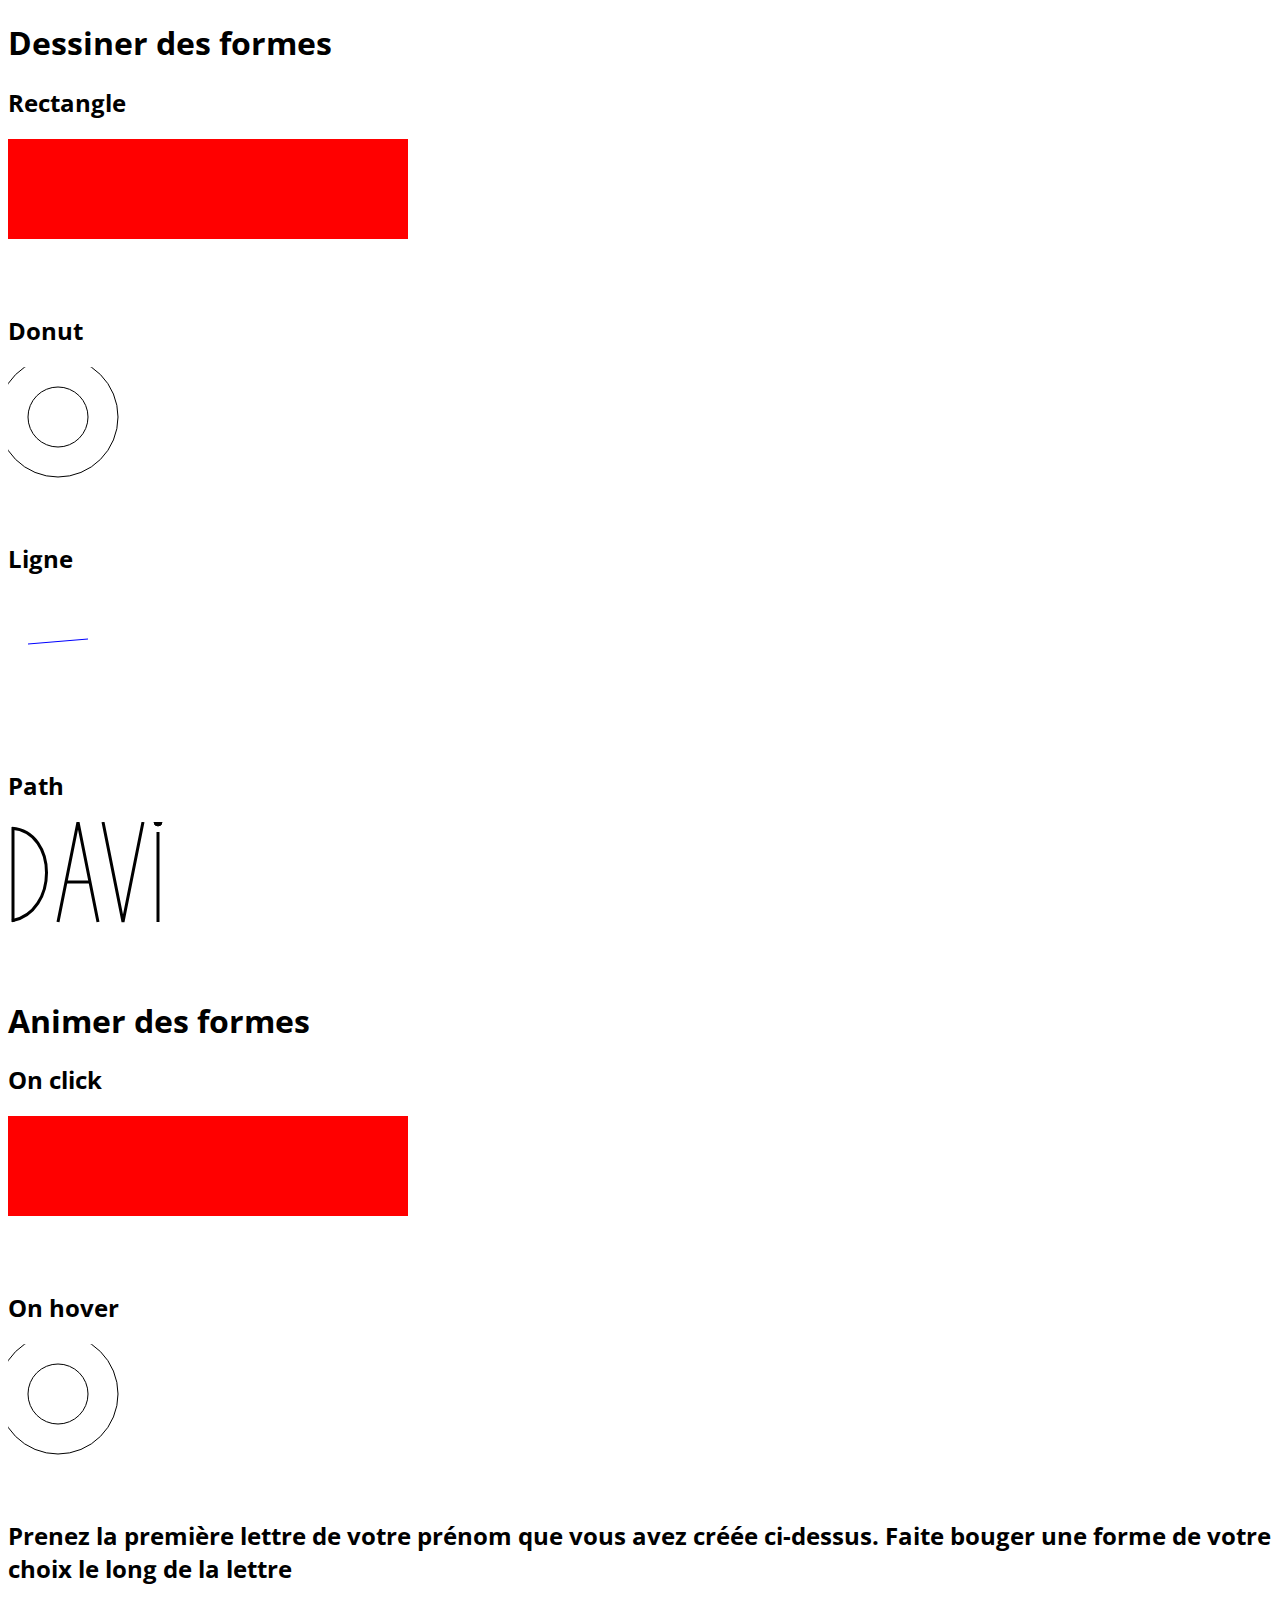
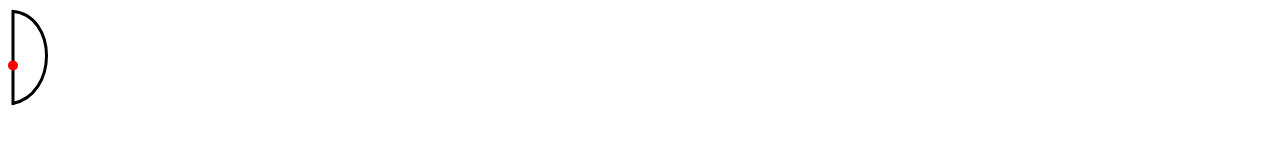
==== 01-SVG/index.html @ 2fca1ffd "exo 1 done" ====
<!DOCTYPE html>
<html lang="en" dir="ltr">
  <head>
    <meta charset="utf-8">
    <link rel="preconnect" href="https://fonts.googleapis.com">
    <link rel="preconnect" href="https://fonts.gstatic.com" crossorigin>
    <link href="https://fonts.googleapis.com/css?family=Open+Sans" rel="stylesheet">
    <link href="css/style.css" rel="stylesheet">
    <script src="js/script.js" async></script>

    <title>1-SVG</title>
  </head>
  <body>

    <h1>Dessiner des formes</h1>
    <h2>Rectangle</h2>
    <!-- <svg width ="100" heigth="200"></svg> -->
      <svg width ="700" height="150" >
        <rect x="0" y="0" width="400" height="100" fill="red"></rect>
      </svg>
      
    

    <h2>Donut</h2>
    <svg width ="700" height="150">
      <circle cx="50" cy="50" r="60" fill="none" stroke="black"></circle>
      <circle cx="50" cy="50" r="30" fill="none" stroke="black"></circle> 
    </svg>

    <h2>Ligne</h2>
    <svg width ="700" height="150">
      <line x1="80" y1="45" x2="20" y2="50" stroke="blue"></line>
    </svg>

    <h2>Path</h2>
    <svg width ="700" height="150">
      <path d="M 5 100 V 5" fill="none" stroke="black" stroke-width="3"></path>
      <path d="M 4 98.8 C 50 90 50 10 4 6.3" fill="none" stroke="black" stroke-width="3"></path>
      <path d="M 50 100 L 70 0 L 90 100" fill="none" stroke="black" stroke-width="3"></path>
      <path d="M 58 60 H 82" fill="none" stroke="black" stroke-width="3"></path>
      <path d="M 95 0 L 115 100 L 135 0" fill="none" stroke="black" stroke-width="3"></path>
      <path d="M 150 10 V 100" fill="none" stroke="black" stroke-width="3"></path>
      <circle cx="150" cy="0" r="4" fill="black" stroke="black"></circle>
    </svg>


    <h1>Animer des formes</h1>

    <h2>On click</h2>

    <svg width ="700" height="150" >
      <rect x="0" y="0" width="400" height="100" fill="red" id="changeColor"></rect>
    </svg>

    <h2>On hover</h2>

    <svg width ="700" height="150">
      <circle cx="50" cy="50" r="60" fill="none" stroke="black" id="changeSize"></circle>
      <circle cx="50" cy="50" r="30" fill="none" stroke="black"></circle> 
    </svg>

    <h2>Prenez la première lettre de votre prénom que vous avez créée ci-dessus. Faite bouger une forme de votre choix le long de la lettre</h2>
    <svg width ="700" height="150">
      <!-- <path d="M 5 100 V 5" fill="none" stroke="black" stroke-width="3" id="theMotionPath"></path>
      <path d="M 4 98.8 C 50 90 50 10 4 6.3" fill="none" stroke="black" stroke-width="3"></path> -->

      <!-- <path d="M 5 100 V 5 M 4 98.8 C 50 90 50 10 4 6.3" fill="none" stroke="black" stroke-width="3" id="theMotionPath"></path> -->
      <path d="M 5 5 V 100 M 4 98.8 C 50 90 50 10 4 6.3" fill="none" stroke="black" stroke-width="3" id="theMotionPath"></path>
      

       <!-- Cercle rouge qui sera déplacé le long du chemin. -->
       <circle cx="" cy="" r="5" fill="red" id="color"> 
        <!--Définit l'animation -->
        <animateMotion dur="3s" repeatCount="indefinite">
          <mpath xlink:href="#theMotionPath"/>
        </animateMotion>
      </circle>


    </svg>


  </body>
</html>
---- 01-SVG/css/style.css ----
body {
      font-family: 'Open Sans', sans-serif;
}
.highlight {
      color: green;
    }
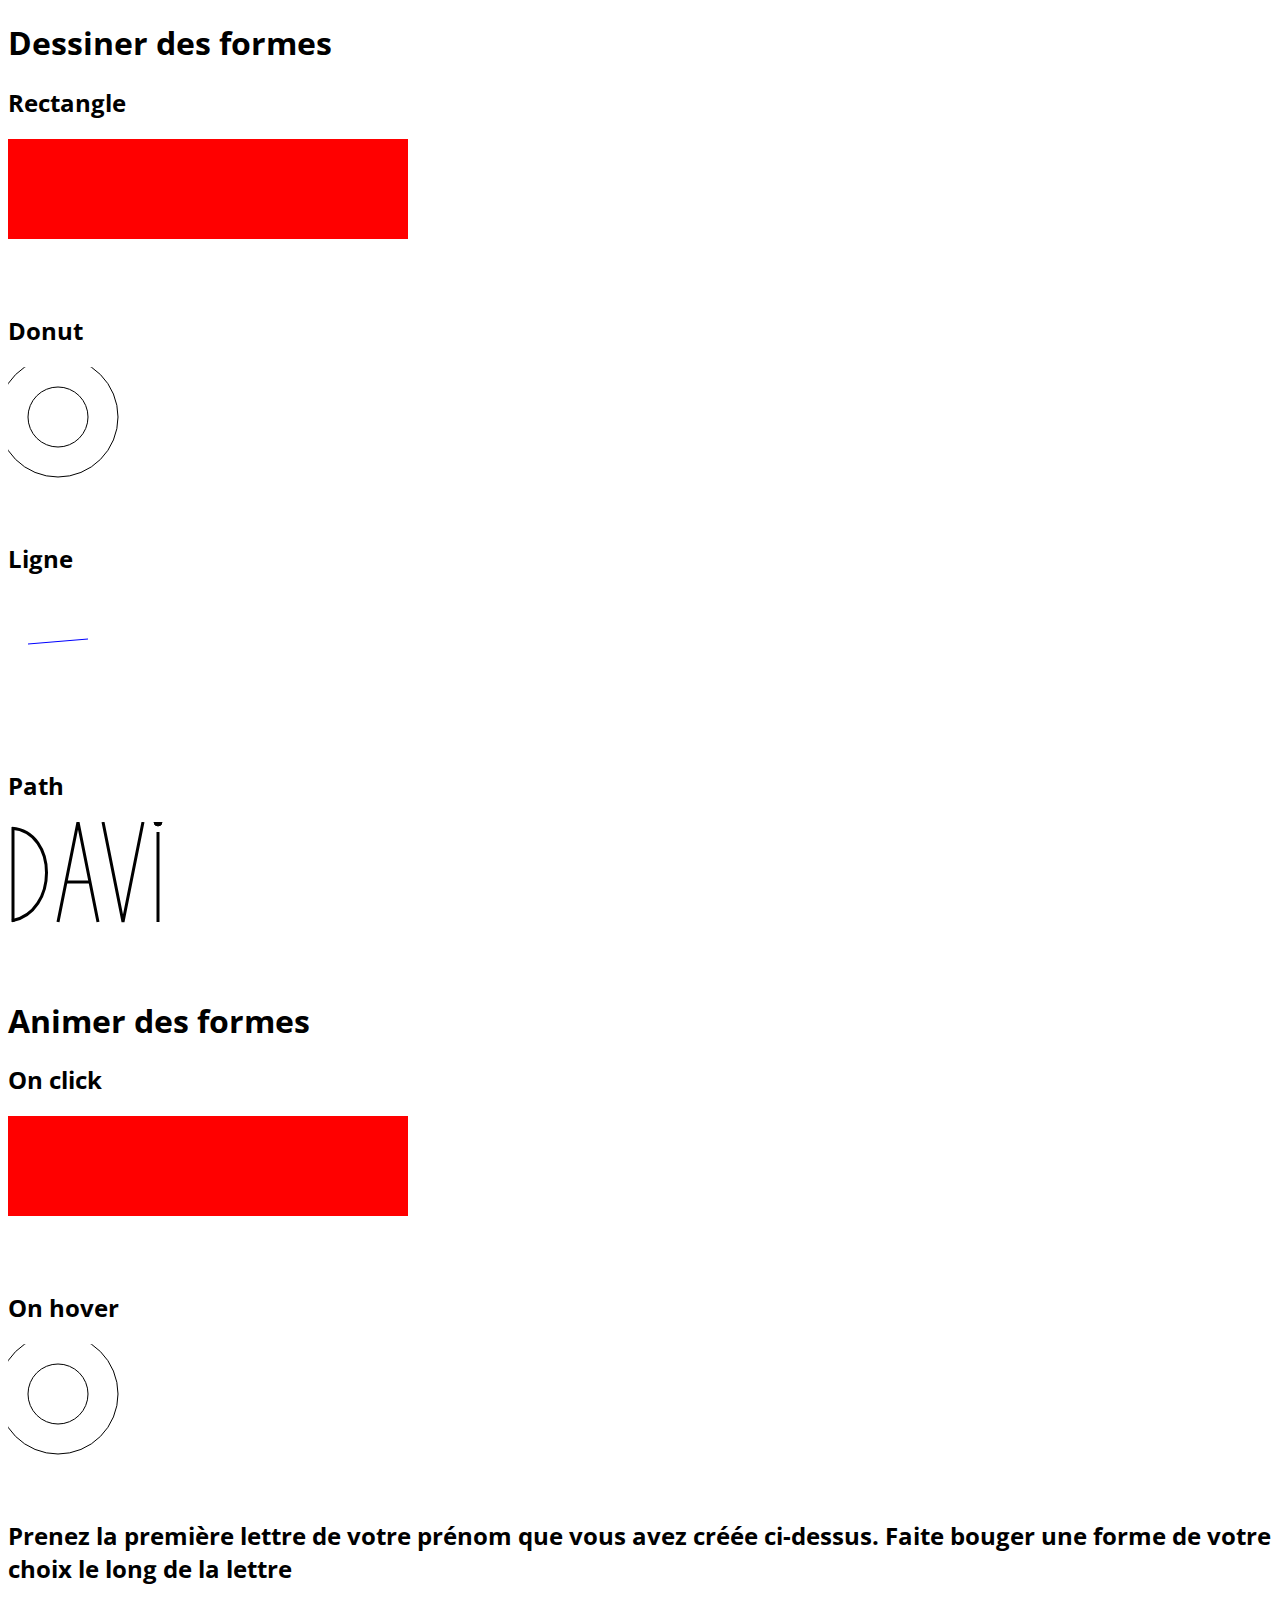
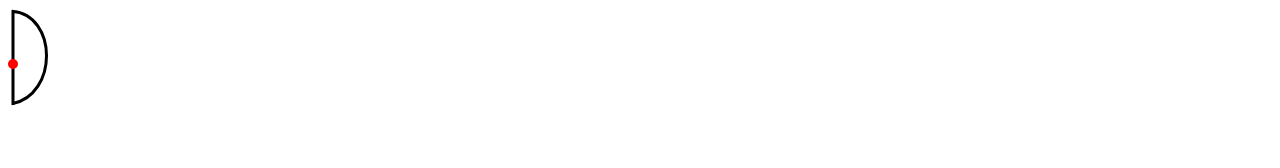
==== commit 013b4846: "Exo2 done" ====
--- a/01-SVG/index.html
+++ b/01-SVG/index.html
@@ -61,10 +61,7 @@
 
     <h2>Prenez la première lettre de votre prénom que vous avez créée ci-dessus. Faite bouger une forme de votre choix le long de la lettre</h2>
     <svg width ="700" height="150">
-      <!-- <path d="M 5 100 V 5" fill="none" stroke="black" stroke-width="3" id="theMotionPath"></path>
-      <path d="M 4 98.8 C 50 90 50 10 4 6.3" fill="none" stroke="black" stroke-width="3"></path> -->
-
-      <!-- <path d="M 5 100 V 5 M 4 98.8 C 50 90 50 10 4 6.3" fill="none" stroke="black" stroke-width="3" id="theMotionPath"></path> -->
+      
       <path d="M 5 5 V 100 M 4 98.8 C 50 90 50 10 4 6.3" fill="none" stroke="black" stroke-width="3" id="theMotionPath"></path>
       
 
